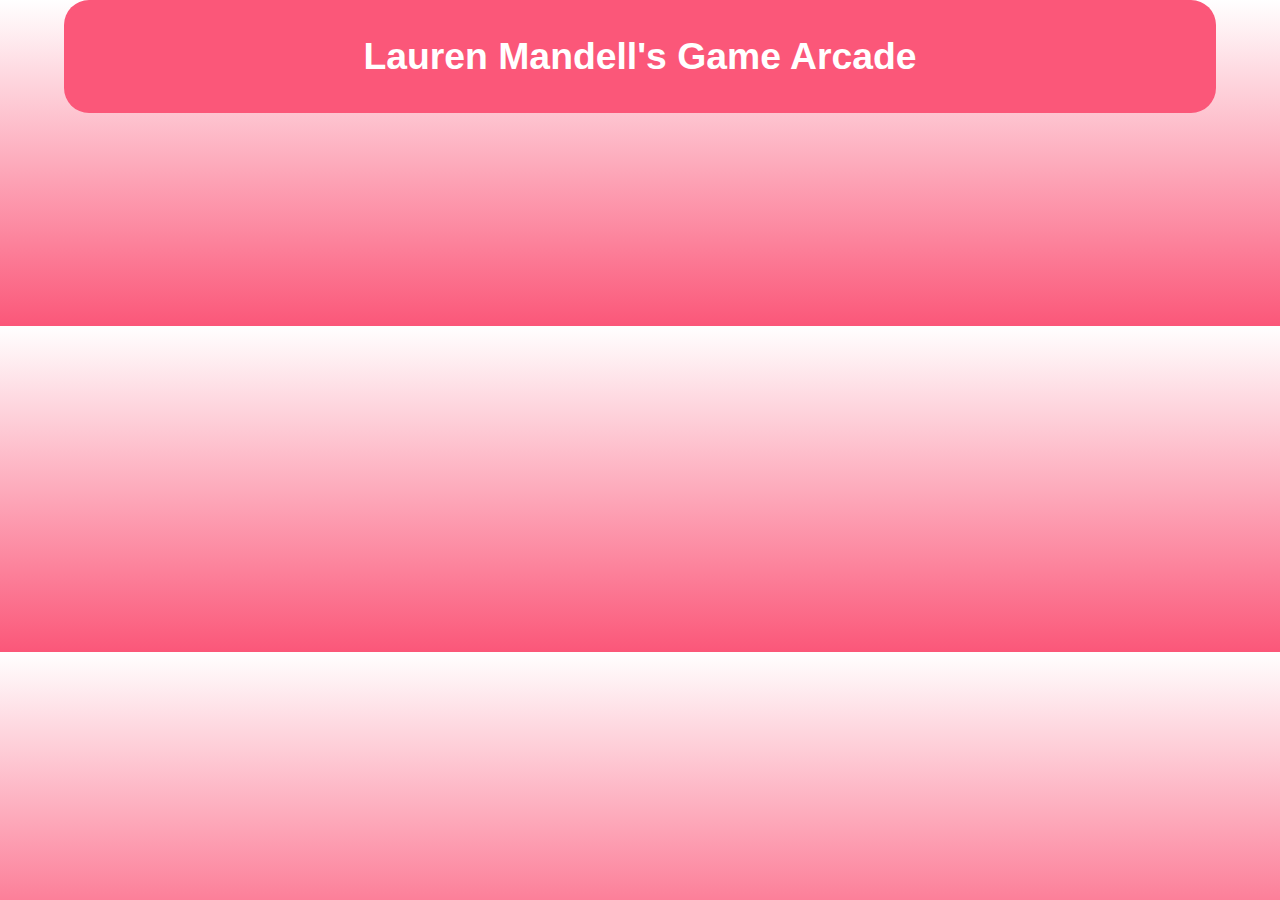
==== index.html @ 1ea13b9a "init commit" ====
<!DOCTYPE html>
<html lang="en">
<head>
    <title> Lauren Mandell - ECS 162 Assignment 2 </title>
    <link rel="stylesheet" href="style.css">
</head>
<body>
    <header>
        <h1> Lauren Mandell's Game Arcade </h1>
    </header>
    <main>
        <section id="game1">

        </section>
        <section id="game2">

        </section>
        <section id="game3">

        </section>
        <section id="game4">

        </section>
    </main>
    <footer>

    </footer>
</body>
</html>
---- style.css ----
html {
    font-family: sans-serif;
    font-size: 14pt;
}

header {
    text-align:center;
    color: #FFFFFF;
    background-color: #FB5779;
    padding: 10px;
    border-radius: 25px;
}

body {
    background: linear-gradient(to bottom, #FFFFFF, #FB5779);
    width: 90%;
    margin: auto;
}

section {
    display: flex;
    flex-direction: row;
    padding: 15px;
    border-radius: 25px;
    margin: 1em 0em 1em 0em;
}

a {
    color: #8AC08C;
}

a:hover {
    color: #377153;
}
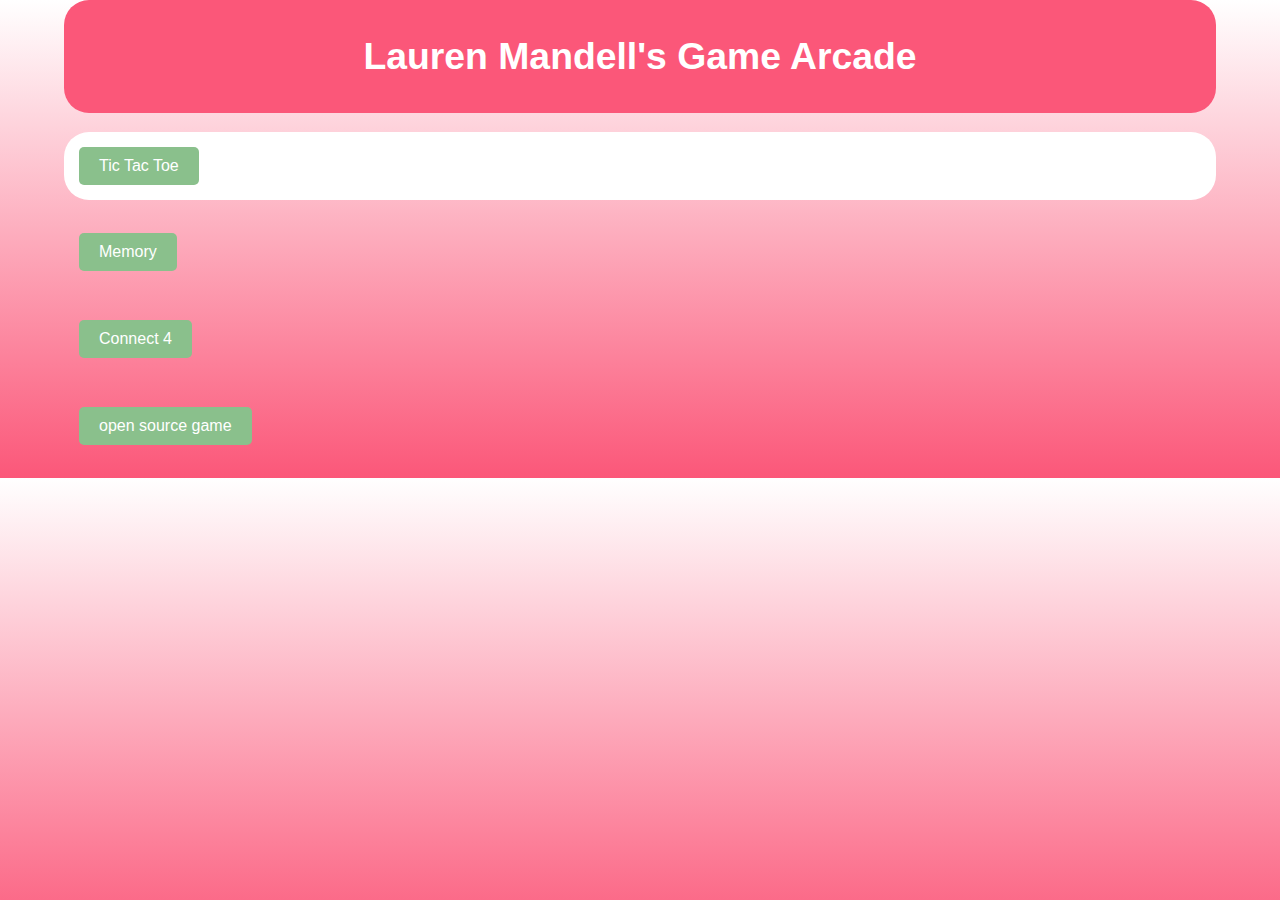
==== commit 3986b00c: "Working memory game for 1 player" ====
--- a/index.html
+++ b/index.html
@@ -2,24 +2,25 @@
 <html lang="en">
 <head>
     <title> Lauren Mandell - ECS 162 Assignment 2 </title>
-    <link rel="stylesheet" href="style.css">
+    <link rel="stylesheet" href="css/style.css">
+    <script src="js/script.js"></script>
 </head>
 <body>
     <header>
         <h1> Lauren Mandell's Game Arcade </h1>
     </header>
     <main>
-        <section id="game1">
-
+        <section id="tictactoe">
+            <a href="pages/tictactoe.html"><button>Tic Tac Toe</button></a>
         </section>
-        <section id="game2">
-
+        <section id="memory">
+            <a href="pages/memory.html"><button>Memory</button></a>
         </section>
-        <section id="game3">
-
+        <section id="connect4">
+            <a href="pages/connect4.html"><button>Connect 4</button></a>
         </section>
-        <section id="game4">
-
+        <section id="opensourcegame">
+            <a href="pages/tictactoe.html"><button>open source game</button></a>
         </section>
     </main>
     <footer>
--- a/css/style.css
+++ b/css/style.css
@@ -0,0 +1,44 @@
+html {
+    font-family: sans-serif;
+    font-size: 14pt;
+}
+
+header {
+    text-align:center;
+    color: #FFFFFF;
+    background-color: #FB5779;
+    padding: 10px;
+    border-radius: 25px;
+}
+
+body {
+    background: linear-gradient(to bottom, #FFFFFF, #FB5779);
+    width: 90%;
+    margin: auto;
+}
+
+section {
+    display: flex;
+    flex-direction: row;
+    padding: 15px;
+    border-radius: 25px;
+    margin: 1em 0em 1em 0em;
+}
+
+button {
+    padding: 10px 20px;
+    background-color: #8AC08C;
+    color: white;
+    border: none;
+    border-radius: 5px;
+    cursor: pointer;
+    font-size: 16px;
+}
+
+button:hover {
+    background-color: #377153;
+}
+
+#tictactoe {
+    background-color: #FFFFFF;
+}
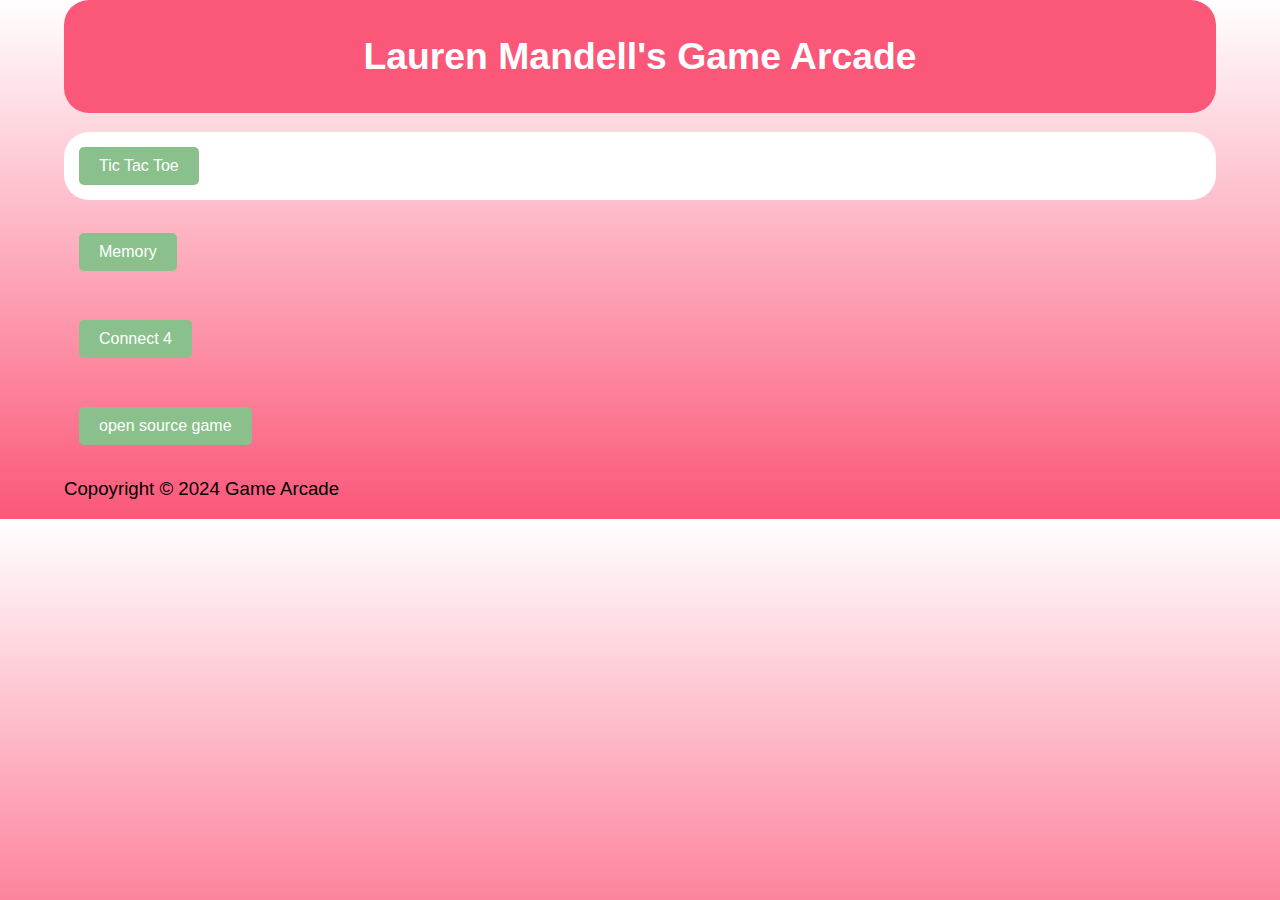
==== commit 28d1f768: "Minor changes and commented code" ====
--- a/index.html
+++ b/index.html
@@ -24,7 +24,7 @@
         </section>
     </main>
     <footer>
-
+        <p>Copoyright &copy; 2024 Game Arcade</p>
     </footer>
 </body>
 </html>
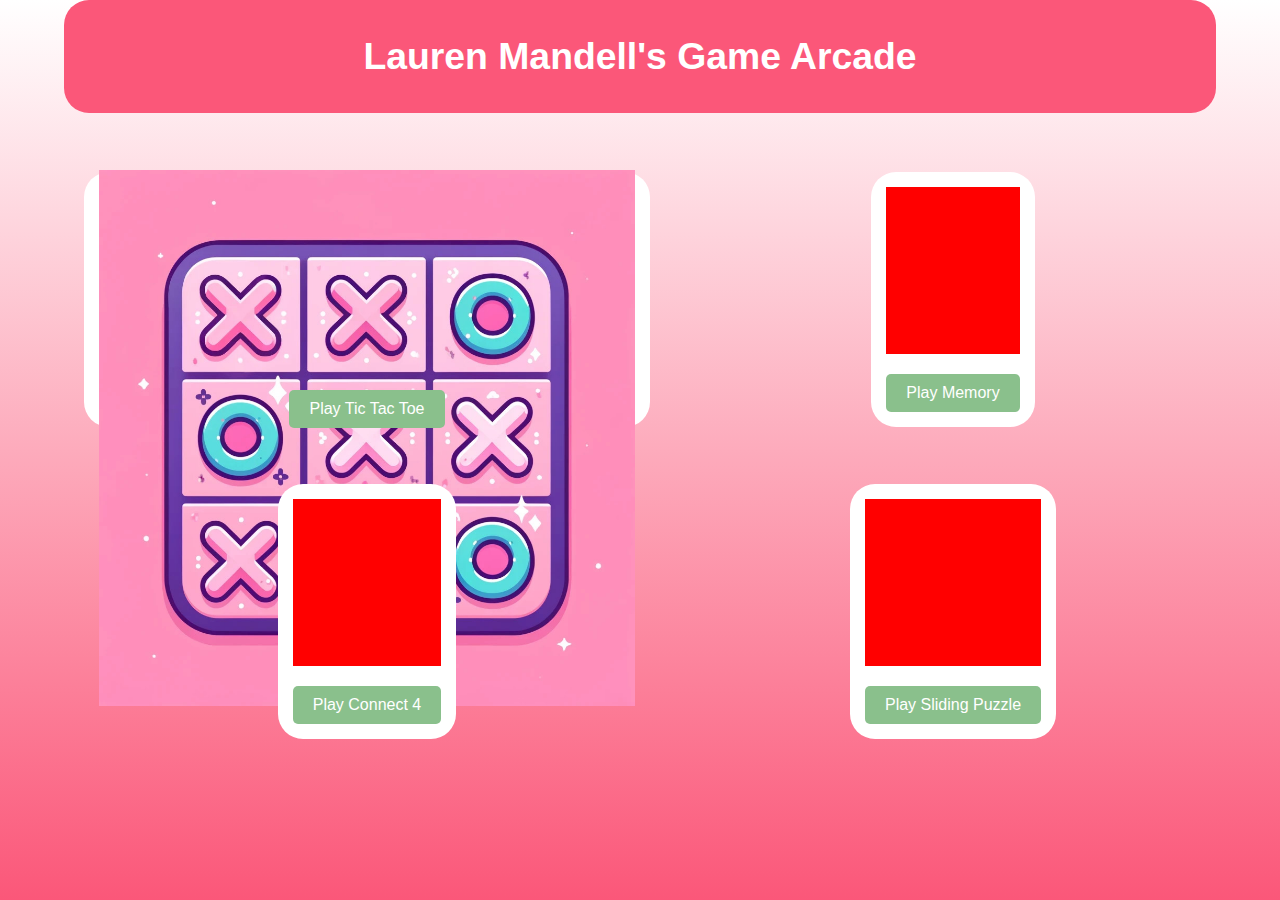
==== commit ca46781d: "Styling and added open source game" ====
--- a/index.html
+++ b/index.html
@@ -1,30 +1,43 @@
-<!DOCTYPE html>
+<!doctype html>
 <html lang="en">
+
 <head>
-    <title> Lauren Mandell - ECS 162 Assignment 2 </title>
-    <link rel="stylesheet" href="css/style.css">
-    <script src="js/script.js"></script>
+  <title>Lauren Mandell - ECS 162 Assignment 2</title>
+  <link rel="stylesheet" href="css/style.css" />
+  <script src="js/script.js"></script>
 </head>
+
 <body>
-    <header>
-        <h1> Lauren Mandell's Game Arcade </h1>
-    </header>
-    <main>
-        <section id="tictactoe">
-            <a href="pages/tictactoe.html"><button>Tic Tac Toe</button></a>
-        </section>
-        <section id="memory">
-            <a href="pages/memory.html"><button>Memory</button></a>
-        </section>
-        <section id="connect4">
-            <a href="pages/connect4.html"><button>Connect 4</button></a>
-        </section>
-        <section id="opensourcegame">
-            <a href="pages/tictactoe.html"><button>open source game</button></a>
-        </section>
-    </main>
-    <footer>
-        <p>Copoyright &copy; 2024 Game Arcade</p>
-    </footer>
+  <header>
+    <h1>Lauren Mandell's Game Arcade</h1>
+  </header>
+  <main>
+    <section id="tictactoe">
+      <div class="img-container">
+        <img src="img/tictactoe.jpg" alt="An image of Tic Tac Toe" />
+      </div>
+      <a href="pages/tictactoe.html"><button>Play Tic Tac Toe</button></a>
+    </section>
+    <section id="memory">
+      <div class="img-container">
+        <!-- <img src="img/tictactoe.jpg" alt="An image Memory" /> -->
+      </div>
+      <a href="pages/memory.html"><button>Play Memory</button></a>
+    </section>
+    <section id="connect4">
+      <div class="img-container">
+        <!-- <img src="img/tictactoe.jpg" alt="An image of Connect 4" />-->
+      </div>
+      <a href="pages/connect4.html"><button>Play Connect 4</button></a>
+    </section>
+    <section id="opensourcegame">
+      <div class="img-container">
+        <!-- <img src="img/tictactoe.jpg" alt="An image of Sliding Puzzle" />-->
+      </div>
+      <a href="pages/slidingpuzzle.html"><button>Play Sliding Puzzle</button></a>
+    </section>
+  </main>
+  <footer></footer>
 </body>
+
 </html>
--- a/css/style.css
+++ b/css/style.css
@@ -2,43 +2,81 @@
     font-family: sans-serif;
     font-size: 14pt;
 }
-
+  
 header {
-    text-align:center;
-    color: #FFFFFF;
-    background-color: #FB5779;
+    text-align: center;
+    color: #ffffff;
+    background-color: #fb5779;
     padding: 10px;
     border-radius: 25px;
 }
-
+  
 body {
-    background: linear-gradient(to bottom, #FFFFFF, #FB5779);
+    min-height: 100vh;
+    background: linear-gradient(to bottom, #ffffff, #fb5779);
     width: 90%;
-    margin: auto;
+    margin: 0 auto;
 }
-
+  
+main {
+    width: 100%;
+    display: grid;
+    grid-template-columns: repeat(2, 1fr);
+    gap: 20px;
+    margin: 20px auto;
+    padding: 20px;
+    justify-items: center;
+}
+  
 section {
+    width: 500px;
+    height: 25vh;
+    text-align: center;
     display: flex;
-    flex-direction: row;
+    flex-direction: column;
     padding: 15px;
     border-radius: 25px;
     margin: 1em 0em 1em 0em;
+    background-color: #ffffff;
+    align-items: center;
+    justify-content: center;
+    width: auto;
 }
-
+  
+.img-container {
+    width: 100%;
+    height: 200px;
+    background: red;
+    margin-bottom: 20px;
+}
+  
+img {
+    width: 100%;
+    height: auto;
+    display: block;
+    border-radius: inherit;
+    margin: 10 10 10 10;
+}
+  
+a {
+    color: white;
+}
+  
+a:visited {
+    color: white;
+}
+  
 button {
     padding: 10px 20px;
-    background-color: #8AC08C;
+    background-color: #8ac08c;
     color: white;
     border: none;
     border-radius: 5px;
     cursor: pointer;
     font-size: 16px;
 }
-
+  
 button:hover {
     background-color: #377153;
 }
-
-#tictactoe {
-    background-color: #FFFFFF;
-}
+  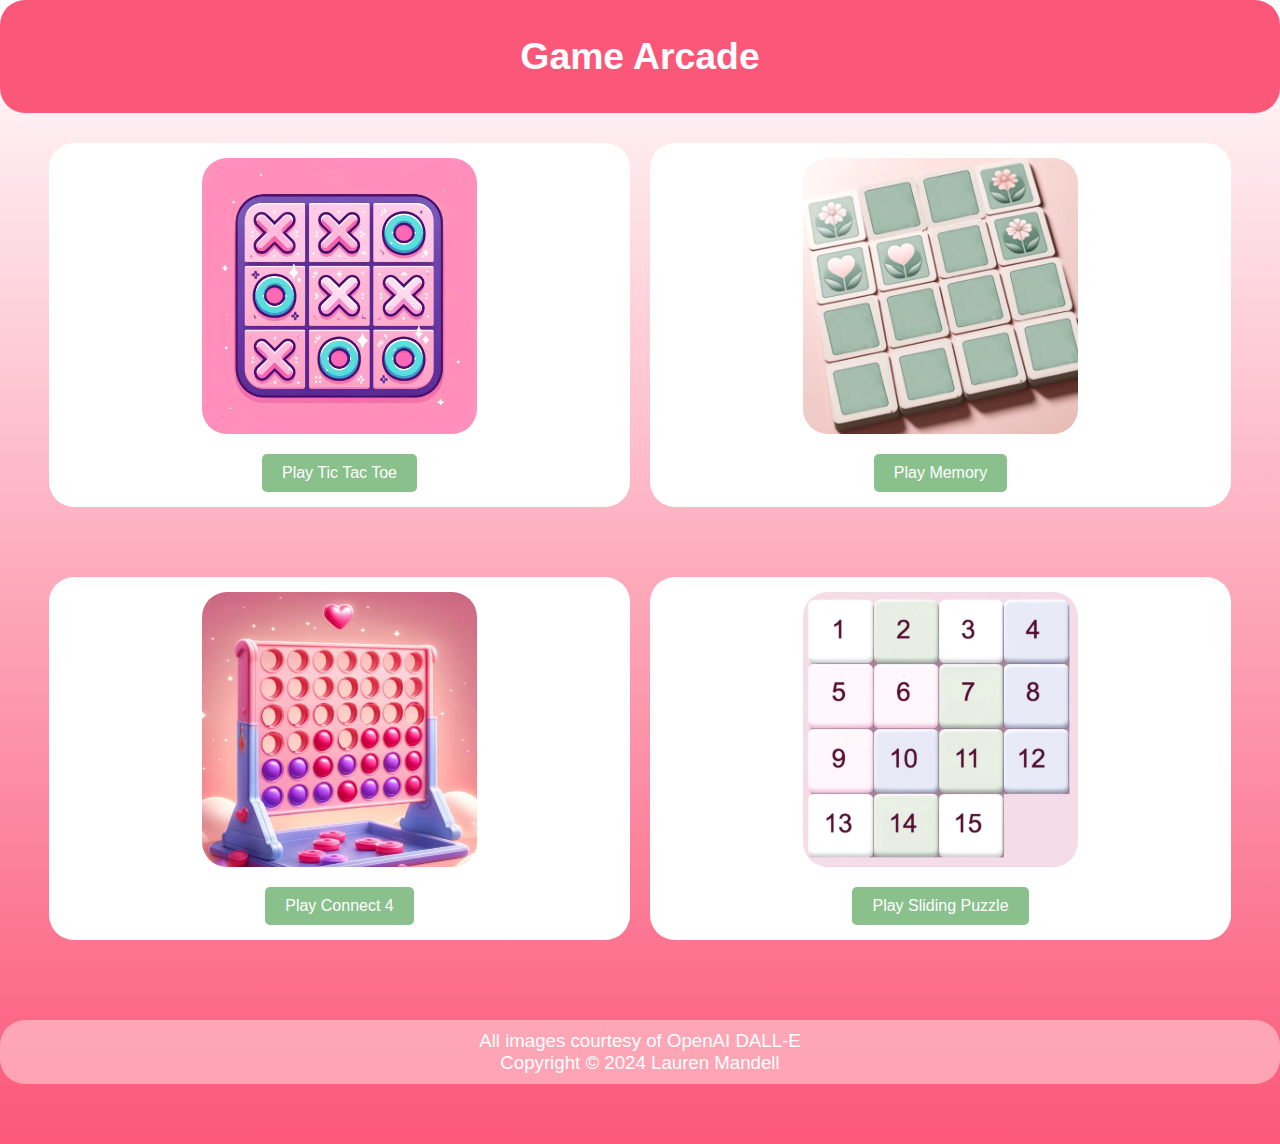
==== commit a41c3abc: "Finalizing everything" ====
--- a/index.html
+++ b/index.html
@@ -1,43 +1,46 @@
 <!doctype html>
 <html lang="en">
+  <head>
+    <title>Lauren Mandell - ECS 162 Assignment 2</title>
+    <link rel="stylesheet" href="css/style.css" />
+    <script src="js/script.js"></script>
+  </head>
 
-<head>
-  <title>Lauren Mandell - ECS 162 Assignment 2</title>
-  <link rel="stylesheet" href="css/style.css" />
-  <script src="js/script.js"></script>
-</head>
-
-<body>
-  <header>
-    <h1>Lauren Mandell's Game Arcade</h1>
-  </header>
-  <main>
-    <section id="tictactoe">
-      <div class="img-container">
-        <img src="img/tictactoe.jpg" alt="An image of Tic Tac Toe" />
-      </div>
-      <a href="pages/tictactoe.html"><button>Play Tic Tac Toe</button></a>
-    </section>
-    <section id="memory">
-      <div class="img-container">
-        <!-- <img src="img/tictactoe.jpg" alt="An image Memory" /> -->
-      </div>
-      <a href="pages/memory.html"><button>Play Memory</button></a>
-    </section>
-    <section id="connect4">
-      <div class="img-container">
-        <!-- <img src="img/tictactoe.jpg" alt="An image of Connect 4" />-->
-      </div>
-      <a href="pages/connect4.html"><button>Play Connect 4</button></a>
-    </section>
-    <section id="opensourcegame">
-      <div class="img-container">
-        <!-- <img src="img/tictactoe.jpg" alt="An image of Sliding Puzzle" />-->
-      </div>
-      <a href="pages/slidingpuzzle.html"><button>Play Sliding Puzzle</button></a>
-    </section>
-  </main>
-  <footer></footer>
-</body>
-
+  <body id="front-page-body">
+    <header>
+      <h1>Game Arcade</h1>
+    </header>
+    <main>
+      <section id="tictactoe">
+        <div class="img-container">
+          <img src="img/tictactoe.png" alt="An image of Tic Tac Toe" />
+        </div>
+        <a href="pages/tictactoe.html"><button>Play Tic Tac Toe</button></a>
+      </section>
+      <section id="memory">
+        <div class="img-container">
+          <img src="img/memory.png" alt="An image Memory" />
+        </div>
+        <a href="pages/memory.html"><button>Play Memory</button></a>
+      </section>
+      <section id="connect4">
+        <div class="img-container">
+          <img src="img/connect4.png" alt="An image of Connect 4" />
+        </div>
+        <a href="pages/connect4.html"><button>Play Connect 4</button></a>
+      </section>
+      <section id="opensourcegame">
+        <div class="img-container">
+          <img src="img/slidingpuzzle.png" alt="An image of Sliding Puzzle" />
+        </div>
+        <a href="pages/slidingpuzzle.html"
+          ><button>Play Sliding Puzzle</button></a
+        >
+      </section>
+    </main>
+    <footer>
+      <p1>All images courtesy of OpenAI DALL-E</p1> <br>
+      <p2>Copyright &copy; 2024 Lauren Mandell</p2>
+    </footer>
+  </body>
 </html>
--- a/css/style.css
+++ b/css/style.css
@@ -1,82 +1,118 @@
 html {
-    font-family: sans-serif;
-    font-size: 14pt;
+  font-family: sans-serif;
+  font-size: 14pt;
 }
-  
+
 header {
-    text-align: center;
-    color: #ffffff;
-    background-color: #fb5779;
-    padding: 10px;
-    border-radius: 25px;
+  color: #ffffff;
+  background-color: #fb5779;
+  padding: 10px;
+  border-radius: 25px;
 }
-  
+
+header h1 a {
+  text-decoration: none;
+}
+
 body {
-    min-height: 100vh;
-    background: linear-gradient(to bottom, #ffffff, #fb5779);
-    width: 90%;
-    margin: 0 auto;
+  min-height: 100vh;
+  background: linear-gradient(to bottom, #ffffff, #fb5779);
+  width: 100%;
+  margin: 0 auto;
+  display: grid;
+  text-align: center;
 }
-  
+
 main {
-    width: 100%;
-    display: grid;
-    grid-template-columns: repeat(2, 1fr);
-    gap: 20px;
-    margin: 20px auto;
-    padding: 20px;
-    justify-items: center;
+  width: 90%;
+  padding: 20px;
+  display: grid;
+  grid-template-columns: repeat(2, 1fr);
+  grid-template-rows: repeat(2, 1fr);
+  gap: 50px;
+  margin: 0 auto 50px auto;
+  justify-items: center;
 }
-  
+
 section {
-    width: 500px;
-    height: 25vh;
-    text-align: center;
-    display: flex;
-    flex-direction: column;
-    padding: 15px;
-    border-radius: 25px;
-    margin: 1em 0em 1em 0em;
-    background-color: #ffffff;
-    align-items: center;
-    justify-content: center;
-    width: auto;
+  width: 100%;
+  height: min-content;
+  text-align: center;
+  padding: 15px;
+  border-radius: 25px;
+  background-color: #ffffff;
+  display: flex;
+  flex-direction: column;
+  justify-content: center;
+  align-items: center;
+  margin: 10px;
 }
-  
+
 .img-container {
-    width: 100%;
-    height: 200px;
-    background: red;
-    margin-bottom: 20px;
+  width: 50%;
+  padding-top: 50%;
+  margin-bottom: 20px;
+  position: relative;
 }
-  
-img {
-    width: 100%;
-    height: auto;
-    display: block;
-    border-radius: inherit;
-    margin: 10 10 10 10;
+
+.img-container img {
+  position: absolute;
+  width: 100%;
+  height: 100%;
+  top: 0;
+  left: 0;
+  object-fit: cover;
+  border-radius: 25px;
 }
-  
+
 a {
-    color: white;
+  color: white;
 }
-  
+
 a:visited {
-    color: white;
+  color: white;
 }
-  
+
 button {
-    padding: 10px 20px;
-    background-color: #8ac08c;
-    color: white;
-    border: none;
-    border-radius: 5px;
-    cursor: pointer;
-    font-size: 16px;
+  padding: 10px 20px;
+  background-color: #8ac08c;
+  color: white;
+  border: none;
+  border-radius: 5px;
+  cursor: pointer;
+  font-size: 16px;
 }
-  
+
 button:hover {
-    background-color: #377153;
+  background-color: #377153;
+  transform: scale(1.05);
 }
-  +
+input[type="radio"] {
+  transform: scale(1.5);
+  margin-right: 10px;
+}
+
+footer {
+  background-color: rgba(255, 192, 203, 0.7);
+  color: #ffffff;
+  text-align: center;
+  padding: 10px;
+  border-radius: 25px;
+  margin-bottom: 60px;
+  margin-top: auto;
+}
+
+@media (max-width: 1000px) {
+  main {
+    grid-template-columns: 1fr;
+    /* Change to one column for smaller screens */
+    grid-template-rows: auto;
+    /* Allow rows to grow as needed */
+  }
+
+  section {
+    margin: 10px auto;
+    /* Center sections on smaller screens */
+  }
+}
